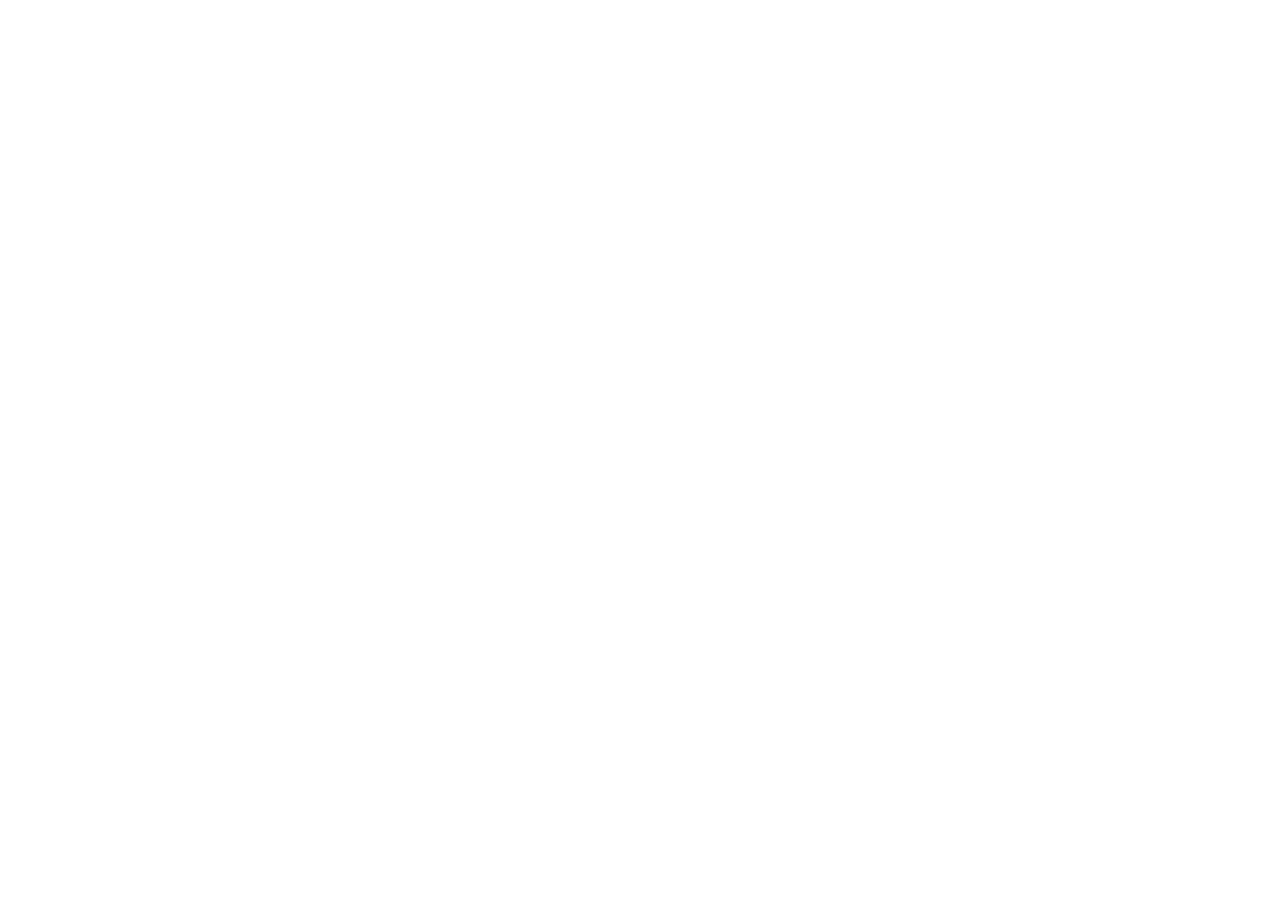
==== index.html @ e0dc3c5e "Add boilerplate code" ====
<!DOCTYPE html>
<html lang="en">
    <head>
        <title>Benjamin Jackson | Portfolio</title>
        <meta charset="UTF-8">
        <meta name="author" content="Benjamin Jackson">
        <meta name="description" content="Web development portfolio">
        <meta name="viewport" content="width=device-width, initial-scale=1.0">
        <link rel="stylesheet" href="./assets/css/reset.css">
        <link rel="stylesheet" href="./assets/css/styles.css">
    </head>
    <body>
        <header>
        
        </header>
        <main>

        </main>
        <footer>

        </footer>
        <script src="./index.js"></script>
    </body>
</html>
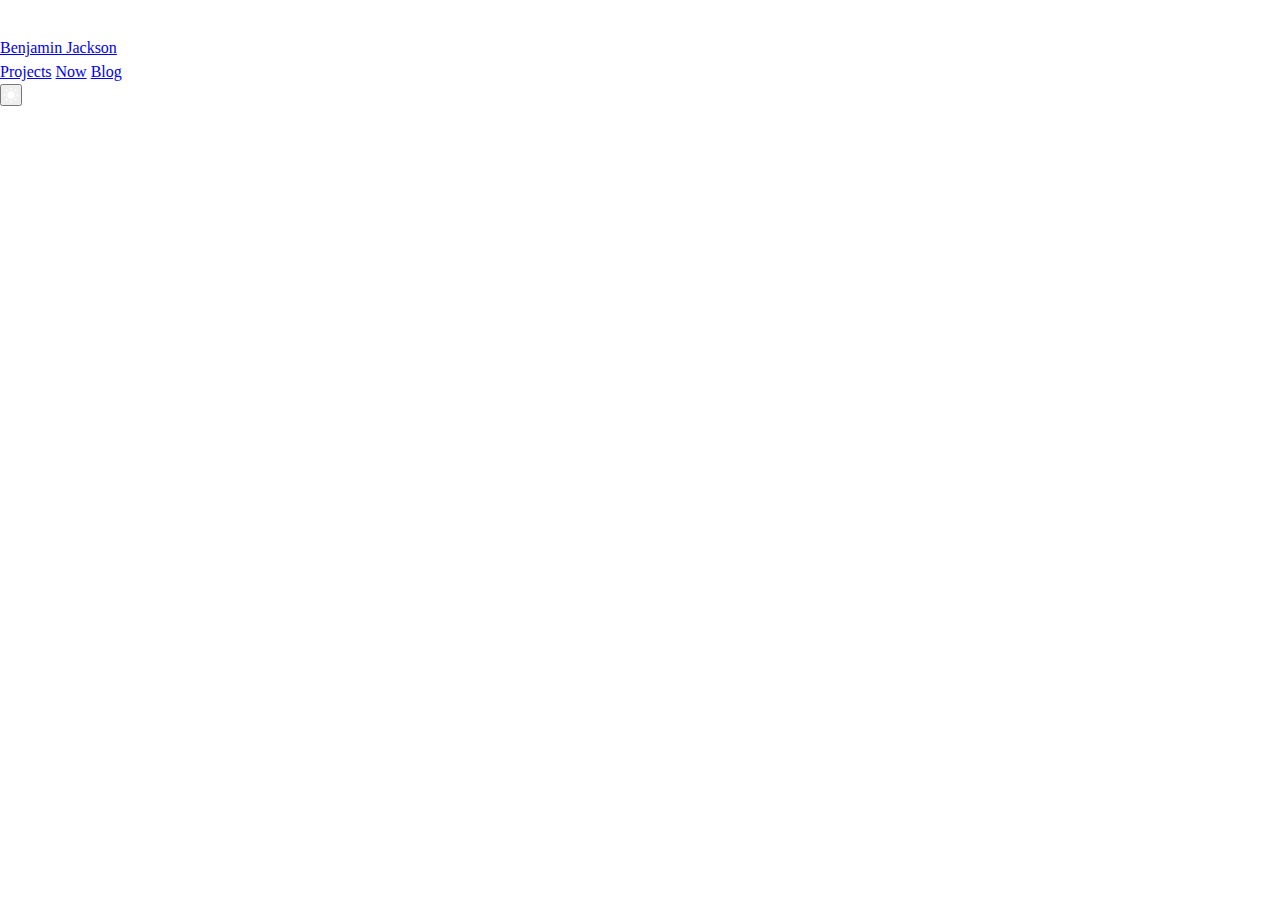
==== commit 6872ae8d: "Add header to site" ====
--- a/index.html
+++ b/index.html
@@ -1,7 +1,7 @@
 <!DOCTYPE html>
 <html lang="en">
     <head>
-        <title>Benjamin Jackson | Portfolio</title>
+        <title>Portfolio | Benjamin Jackson</title>
         <meta charset="UTF-8">
         <meta name="author" content="Benjamin Jackson">
         <meta name="description" content="Web development portfolio">
@@ -11,7 +11,26 @@
     </head>
     <body>
         <header>
-        
+            <div class="header-content">
+                <div class="banner-wrapper">
+                    <a href="./index.html" class="banner">
+                        <img src="./assets/images/dev.svg" alt="Dev Icon">
+                        <span>Benjamin Jackson</span>
+                    </a>
+                </div>
+                <nav>
+                    <div class="links-wrapper">
+                        <a href="./pages/projects.html">Projects</a>
+                        <a href="./pages/now.html">Now</a>
+                        <a href="./pages/blog.html">Blog</a>
+                    </div>
+                    <div class="toggle-theme">
+                        <button id="toggleThemeBtn">
+                            <img src="./assets/images/sun.svg" alt="Sun icon to toggle light and dark theme">
+                        </button>
+                    </div>
+                </nav>
+            </div>
         </header>
         <main>
 
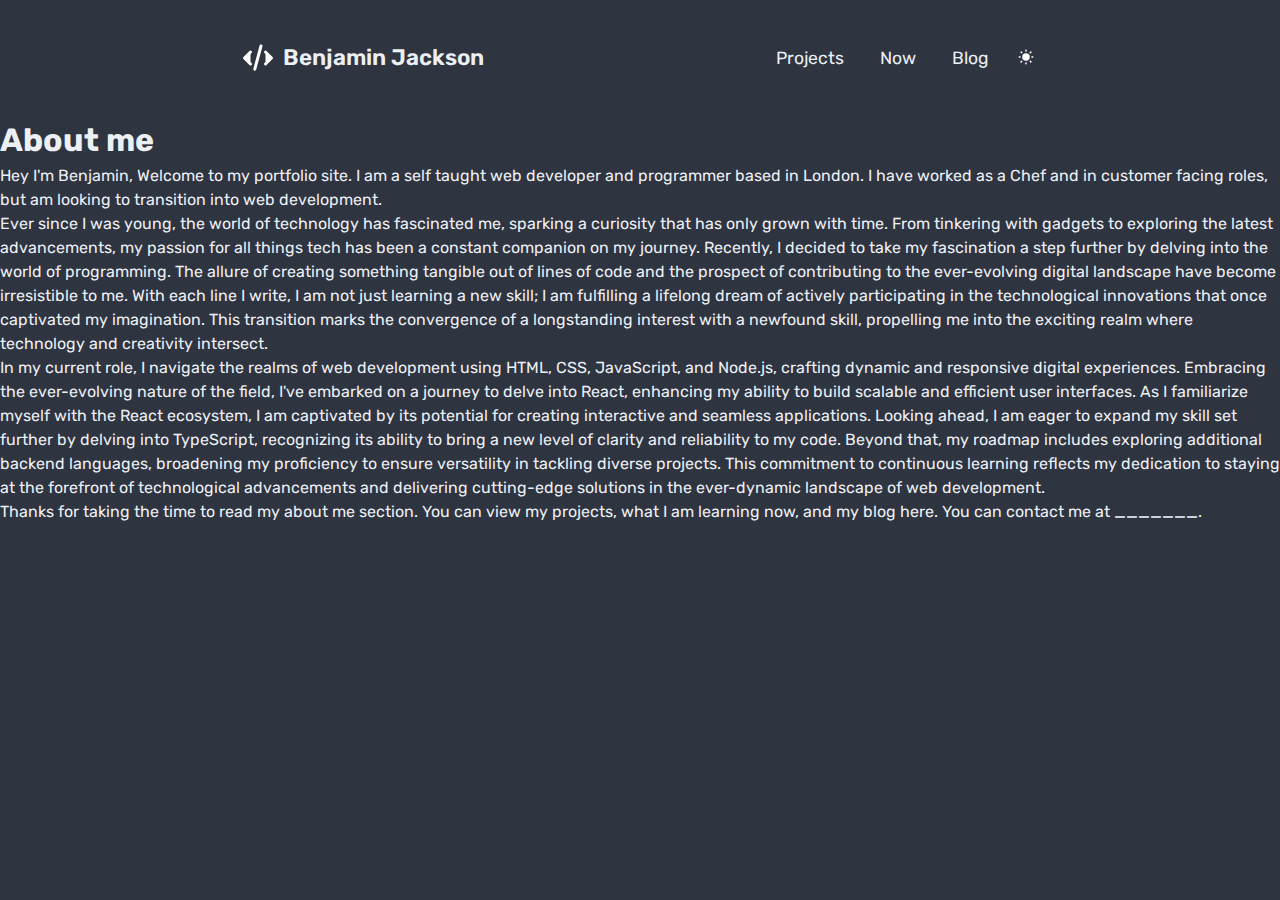
==== commit 62c5344d: "Add about me section content" ====
--- a/index.html
+++ b/index.html
@@ -33,7 +33,54 @@
             </div>
         </header>
         <main>
-
+            <section class="about-section">
+                <div class="about-section-title">
+                    <h1>About me</h1>
+                </div>
+                <p>Hey I'm Benjamin, Welcome to my portfolio site. I am a self taught web developer and programmer
+                    based in London. I have worked as a Chef and in customer facing roles, 
+                    but am looking to transition into web development. 
+                </p>
+                <p> Ever since I was young, the world of technology has fascinated me,
+                    sparking a curiosity that has only grown with time. From tinkering
+                    with gadgets to exploring the latest advancements, 
+                    my passion for all things tech has been a constant companion on my 
+                    journey. Recently, I decided to take my fascination a step further by
+                    delving into the world of programming. 
+                    The allure of creating something tangible out of lines of code and 
+                    the prospect of contributing to the ever-evolving digital landscape
+                    have become irresistible to me. 
+                    With each line I write, I am not just learning a new skill;
+                    I am fulfilling a lifelong dream of actively participating
+                    in the technological innovations that once captivated my imagination.
+                    This transition marks the convergence of a longstanding interest with
+                    a newfound skill, propelling me into the exciting realm where
+                    technology and creativity intersect.
+                </p>
+                <p>In my current role, I navigate the realms of web development using
+                    HTML, CSS, JavaScript, and Node.js, crafting dynamic and 
+                    responsive digital experiences. Embracing the ever-evolving 
+                    nature of the field, I've embarked on a journey to delve into 
+                    React, enhancing my ability to build scalable and efficient 
+                    user interfaces. As I familiarize myself with the React ecosystem, 
+                    I am captivated by its potential for creating interactive and 
+                    seamless applications. 
+                    Looking ahead, I am eager to expand my skill set further by 
+                    delving into TypeScript, recognizing its ability to bring a 
+                    new level of clarity and reliability to my code. Beyond that, 
+                    my roadmap includes exploring additional backend languages, 
+                    broadening my proficiency to ensure versatility in tackling 
+                    diverse projects. 
+                    This commitment to continuous learning reflects my dedication to 
+                    staying at the forefront of technological advancements and 
+                    delivering cutting-edge solutions in the ever-dynamic landscape of 
+                    web development.
+                </p>
+                <p>Thanks for taking the time to read my about me section. 
+                    You can view my projects, what I am learning now, and my blog here.
+                    You can contact me at _______.
+                </p>
+            </section>
         </main>
         <footer>
 
--- a/assets/css/styles.css
+++ b/assets/css/styles.css
@@ -0,0 +1,120 @@
+@import url('https://fonts.googleapis.com/css2?family=Rubik:ital,wght@0,300;0,400;0,500;0,600;0,700;0,800;0,900;1,300;1,400;1,500;1,600;1,700;1,800;1,900&display=swap');
+
+/*
+General styles
+*/
+body {
+    height: 100vh;
+}
+
+a:link {
+    text-decoration: none;
+  }
+  
+a:visited {
+    text-decoration: none;
+}
+  
+a:hover {
+    text-decoration: none;
+}
+  
+a:active {
+    text-decoration: none;
+}
+
+/*
+Typography
+*/
+* {
+    font-family: 'Rubik', system-ui, "Segoe UI", Roboto, Helvetica, Arial, sans-serif, "Apple Color Emoji", "Segoe UI Emoji", "Segoe UI Symbol";
+    color: #ECEFF4;
+}
+
+.banner span {
+    font-size: 1.4rem;
+    font-weight: 600;
+}
+
+.links-wrapper a {
+    font-size: 1.1rem;
+}
+
+/*
+Colours
+*/
+body {
+    background-color: rgb(46, 52, 64);
+}
+
+/*
+Images
+*/
+
+/*
+Header
+*/
+header {
+    width: 100%;
+    padding: 40px 0 40px 0;
+}
+
+.header-content {
+    max-width: 800px;
+    margin: 0 auto;
+    display: flex;
+    justify-content: space-between;
+    align-items: center;
+}
+
+.banner {
+    display: flex;
+    align-items: center;
+}
+
+.banner img, span {
+    display: inline;
+}
+
+.banner img {
+    margin-right: 3%;
+}
+
+.banner span {
+    white-space: nowrap;
+}
+
+nav {
+    display: flex;
+    align-items: center;
+}
+
+.links-wrapper {
+    white-space: nowrap;
+}
+
+.links-wrapper a {
+    margin-left: 16px;
+    padding: 8px;
+    border-radius: 5px;
+}
+
+.links-wrapper a:hover {
+    background-color: #4C566A;
+}
+
+.toggle-theme {
+    margin-left: 15px;
+}
+
+.toggle-theme button {
+    background: none;
+	border: none;
+    padding: 5px;
+    border-radius: 5px;
+}
+
+.toggle-theme button:hover {
+    cursor: pointer;
+    background-color: #4C566A;
+}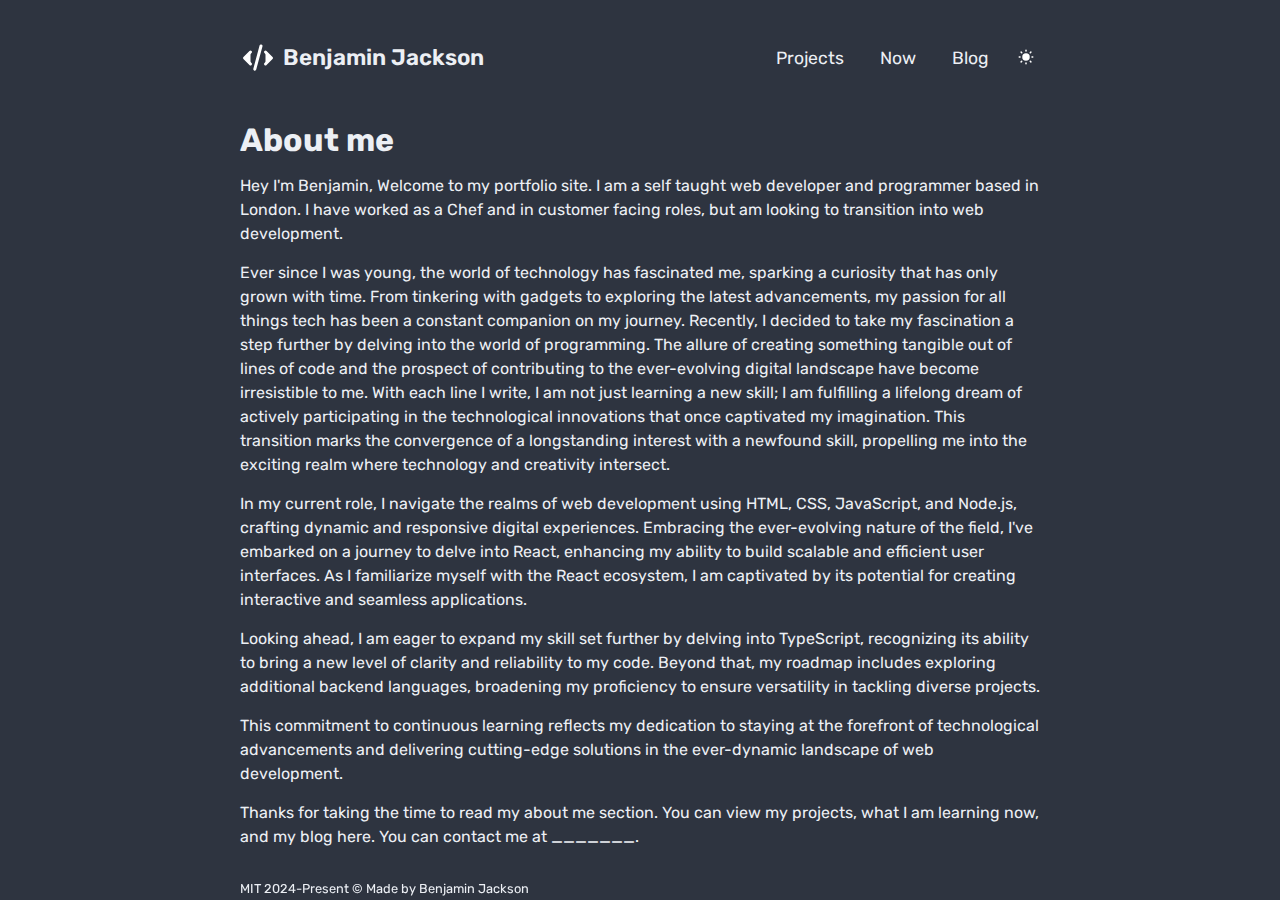
==== commit f0945462: "Add footer content, structure, and styles." ====
--- a/index.html
+++ b/index.html
@@ -64,14 +64,16 @@
                     React, enhancing my ability to build scalable and efficient 
                     user interfaces. As I familiarize myself with the React ecosystem, 
                     I am captivated by its potential for creating interactive and 
-                    seamless applications. 
-                    Looking ahead, I am eager to expand my skill set further by 
+                    seamless applications.
+                </p>
+                <p>Looking ahead, I am eager to expand my skill set further by 
                     delving into TypeScript, recognizing its ability to bring a 
                     new level of clarity and reliability to my code. Beyond that, 
                     my roadmap includes exploring additional backend languages, 
                     broadening my proficiency to ensure versatility in tackling 
-                    diverse projects. 
-                    This commitment to continuous learning reflects my dedication to 
+                    diverse projects.
+                </p>
+                <p>This commitment to continuous learning reflects my dedication to 
                     staying at the forefront of technological advancements and 
                     delivering cutting-edge solutions in the ever-dynamic landscape of 
                     web development.
@@ -83,7 +85,7 @@
             </section>
         </main>
         <footer>
-
+            <p><a href="https://opensource.org/license/mit/">MIT</a> 2024-Present © Made by <a href="https://github.com/dashboard">Benjamin Jackson</a></p>
         </footer>
         <script src="./index.js"></script>
     </body>
--- a/assets/css/styles.css
+++ b/assets/css/styles.css
@@ -5,6 +5,20 @@
 */
 body {
     height: 100vh;
+}
+
+main {
+    display: flex;
+    justify-content: center;
+}
+
+footer {
+    position: fixed;
+    bottom: 2px;
+    left: 50%;
+    transform: translateX(-50%);
+    max-width: 800px;
+    width: 100%;
 }
 
 a:link {
@@ -40,6 +54,18 @@
     font-size: 1.1rem;
 }
 
+.about-section-title h1 {
+    font-size: 2rem;
+    font-weight: 700;
+}
+
+.about-section p {
+    font-size: 1rem;
+}
+
+footer p {
+    font-size: 0.8rem;
+}
 /*
 Colours
 */
@@ -117,4 +143,25 @@
 .toggle-theme button:hover {
     cursor: pointer;
     background-color: #4C566A;
-}+}
+
+/*
+About me section
+*/
+.about-section {
+    max-width: 800px;
+}
+
+.about-section-title {
+    margin-bottom: 10px;
+}
+
+.about-section p {
+    margin-bottom: 15px;
+}
+
+
+
+/*
+FOOTER 
+*/
